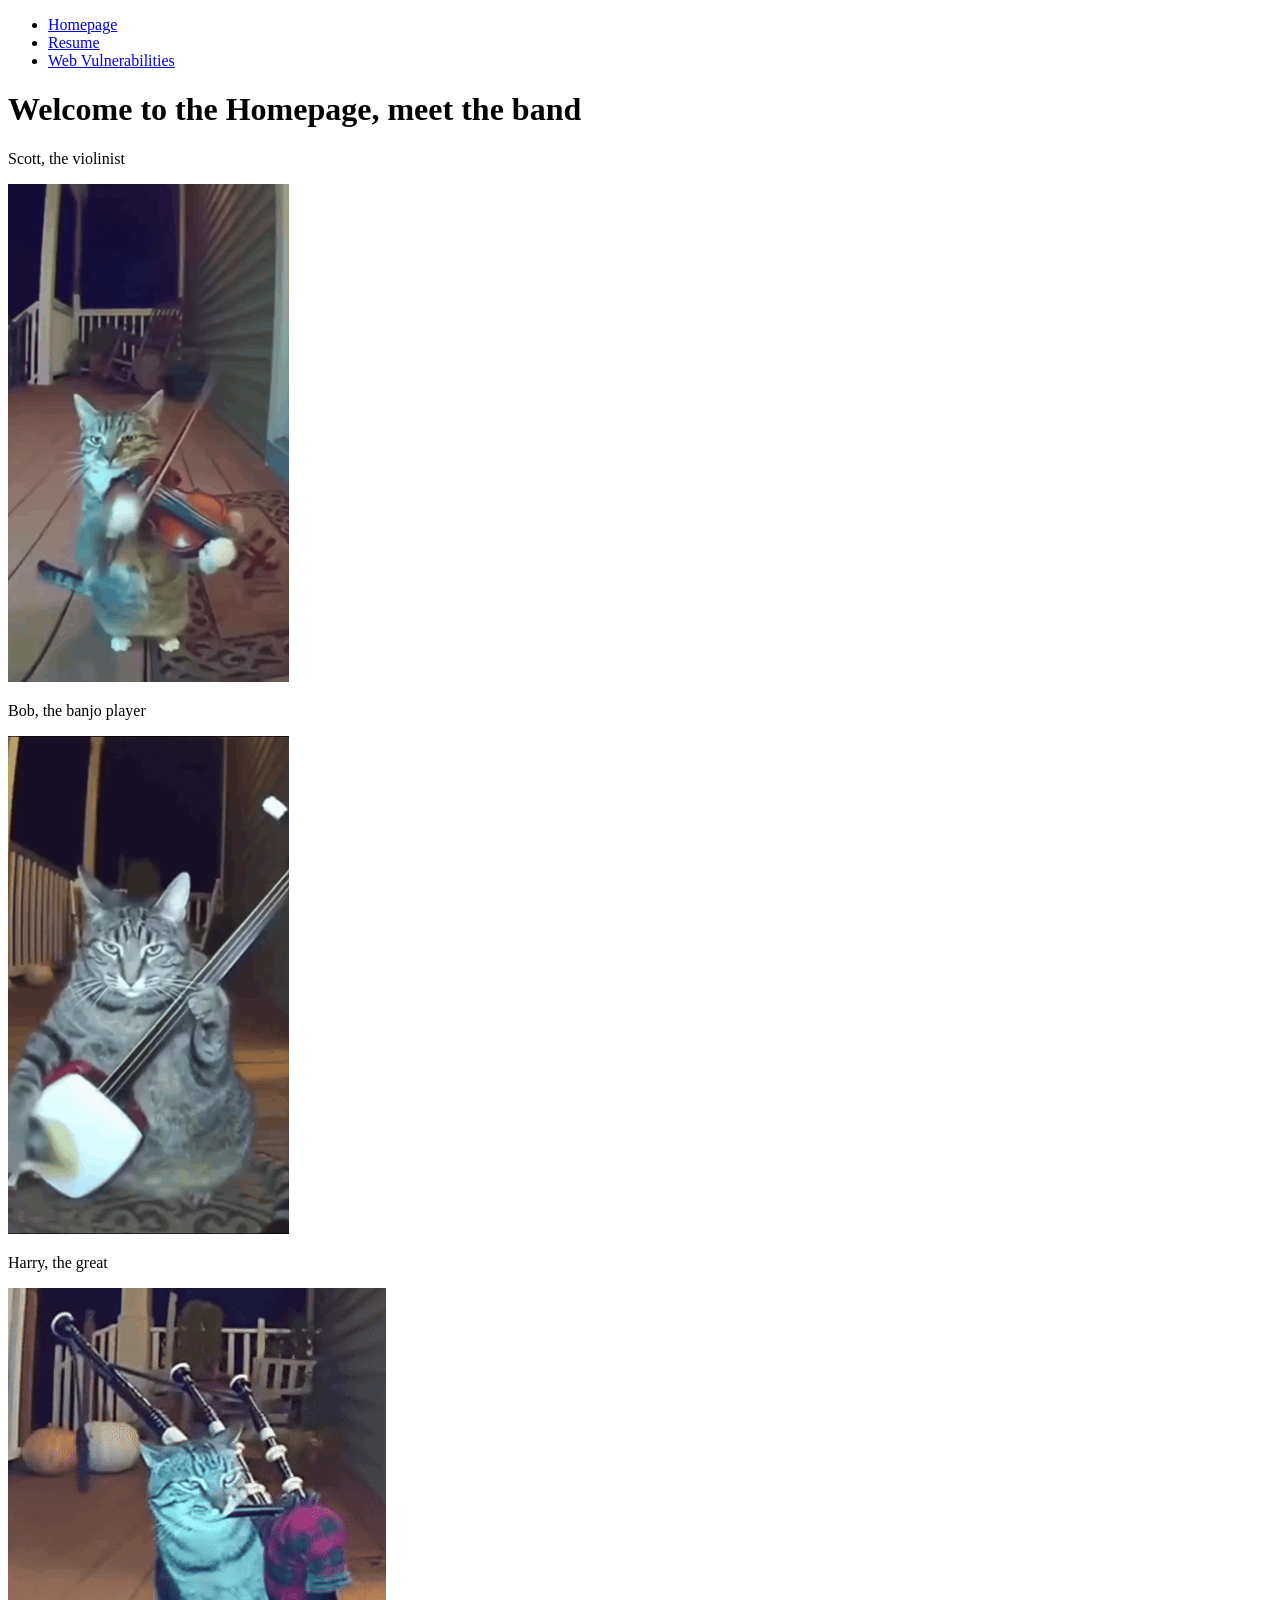
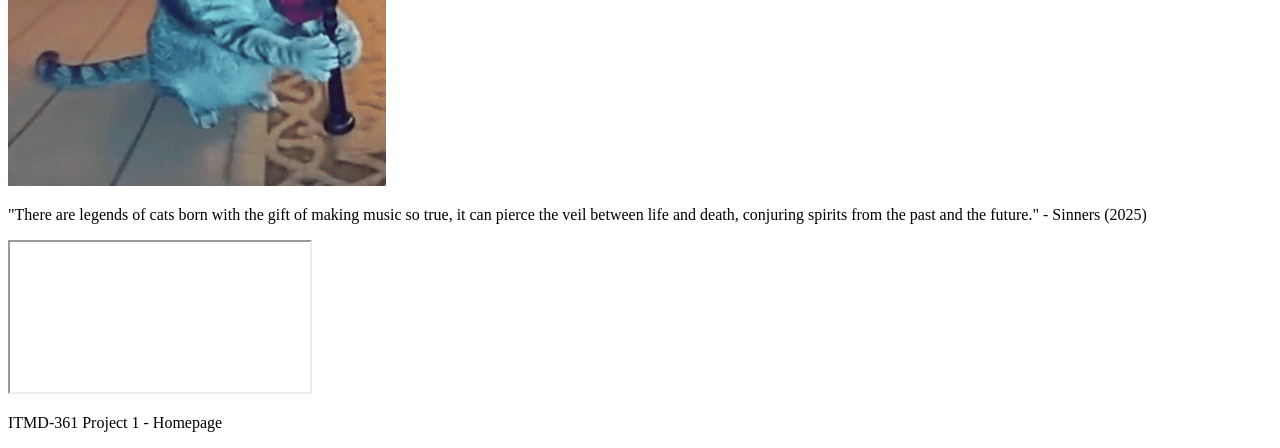
==== index.html @ d130f086 "Push Project 1" ====
<!DOCTYPE html>
<html lang="en">
  <head>
    <meta charset="utf-8">
    <title>ITMD-361 Project 1</title>
  </head>
  <body>
    <header>
      <nav id="main-nav">
        <ul>
          <li><a href="index.html">Homepage</a></li>
          <li><a href="page2.html">Resume</a></li>
          <li><a href="page3.html">Web Vulnerabilities</a></li>
        </ul>
      </nav>
    </header>
    <main id="main-content">
      <h1>Welcome to the Homepage, meet the band</h1>
      <div id="cats">
        <p>Scott, the violinist</p>
        <img src="images/scott.gif" alt="Scott, playing the violin">
        <p>Bob, the banjo player</p>
        <img src="images/bob.gif" alt="Bob, playing the banjo">
        <p>Harry, the great</p>
        <img src="images/harry.gif" alt="Harry, playing ... whatever the hell that is">
      </div>
      <div id="sinners-reference">
        <p>"There are legends of cats born with the gift of making music so true, it can pierce the veil between life and death, conjuring spirits from the past and the future." - Sinners (2025)</p>
        <!-- Removed height= / width= from iframe on purpose to not trigger validator warning, will fix it with CSS later -->
        <iframe src="https://www.youtube.com/embed/7joulECTx_U?si=2hX0LiyuzED6S-p0" title="YouTube video player" allow="accelerometer; autoplay; clipboard-write; encrypted-media; gyroscope; picture-in-picture; web-share" referrerpolicy="strict-origin-when-cross-origin" allowfullscreen></iframe>
      </div>
    </main>
    <footer>
      <p>ITMD-361 Project 1 - Homepage</p> <!-- Will style it with CSS, it will look cool trust -->
    </footer>
  </body>
</html>
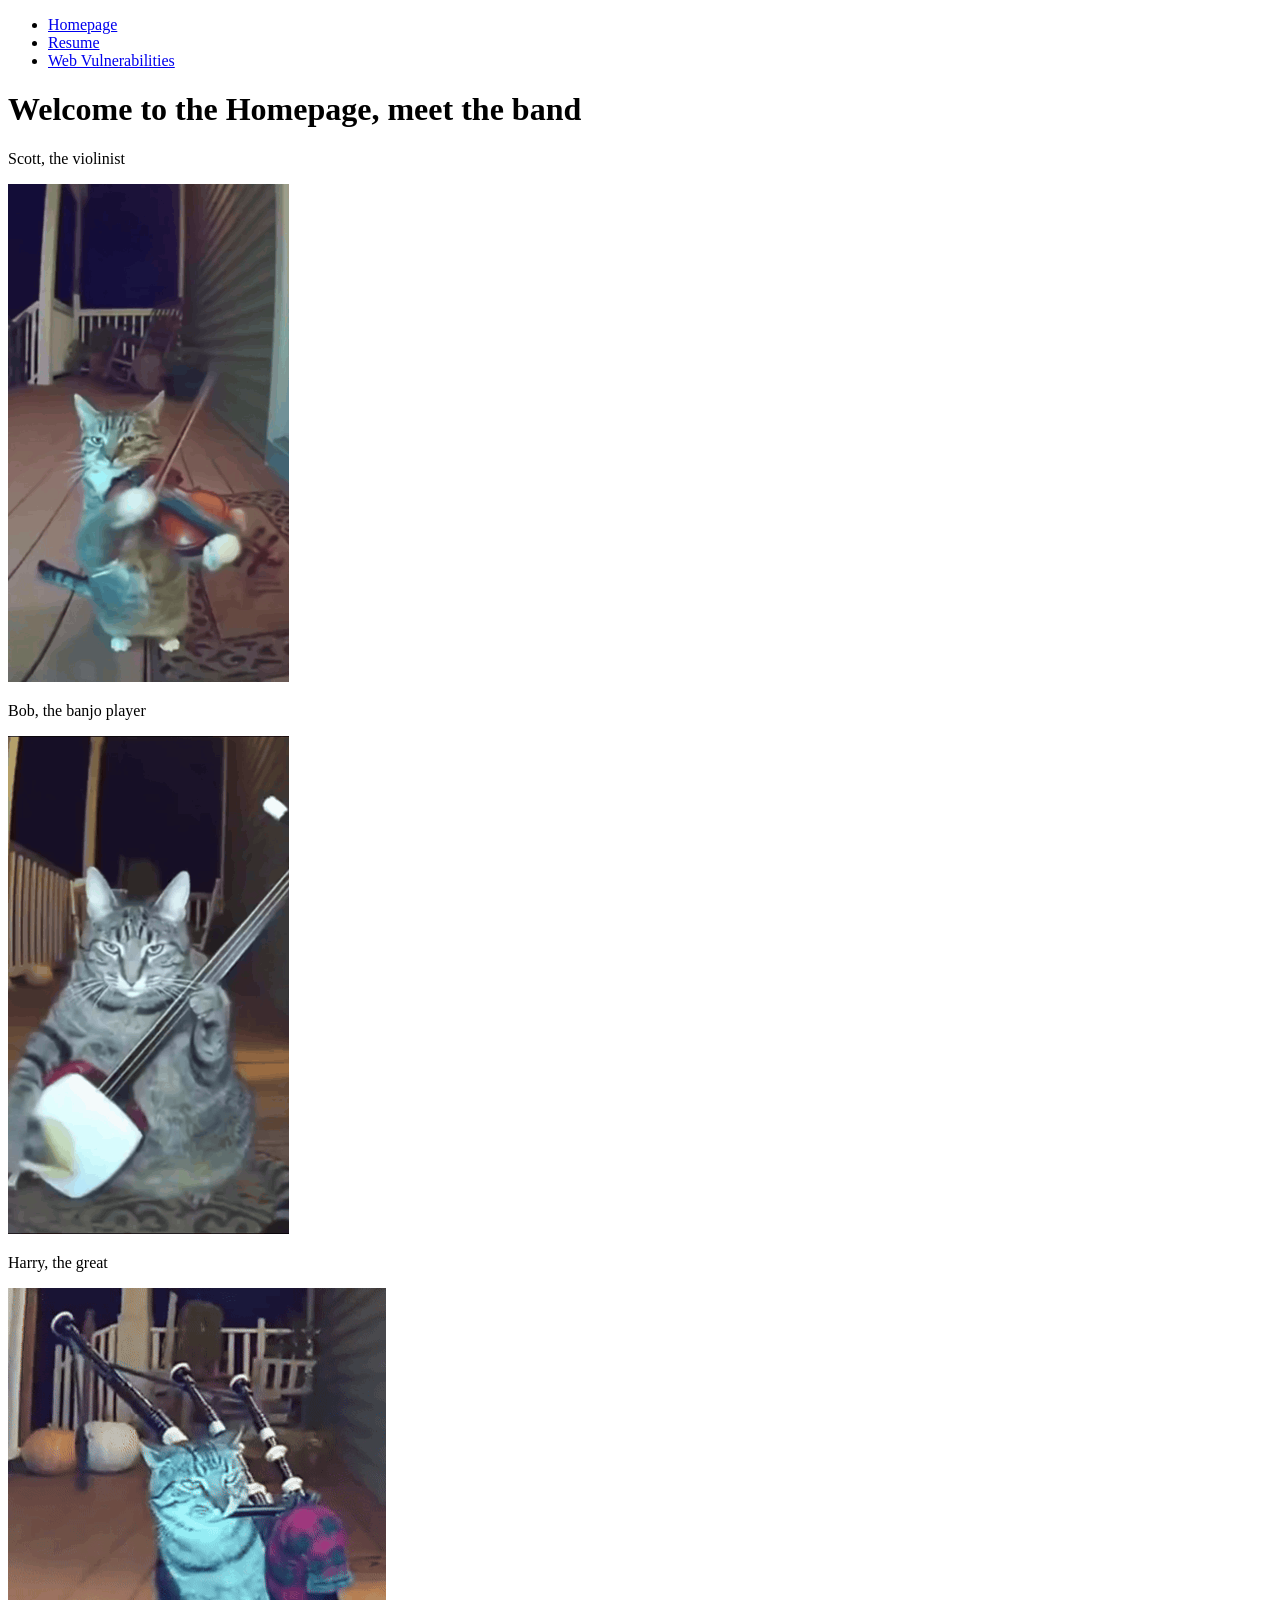
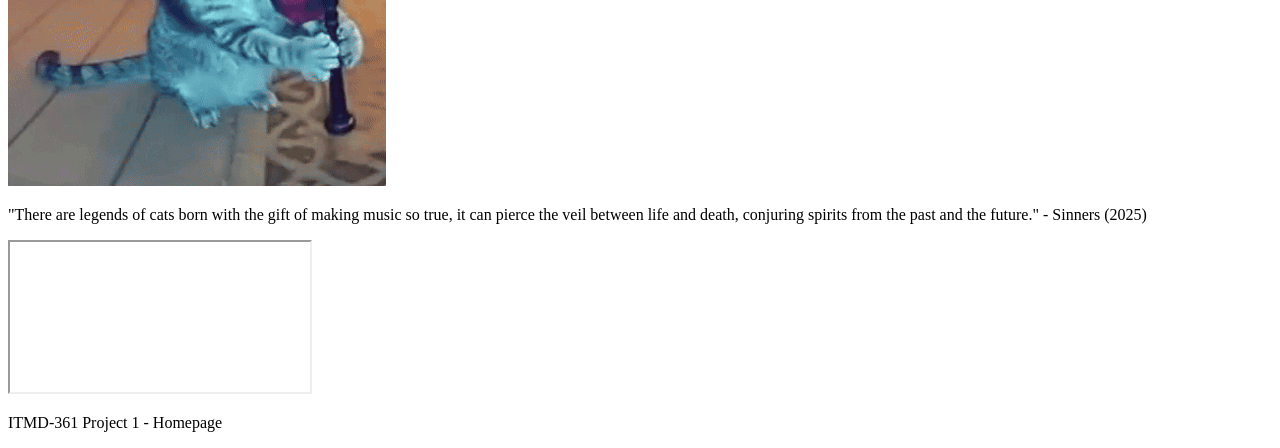
==== commit 19a6de07: "Commit Initial CSS Normalize + Font Test" ====
--- a/index.html
+++ b/index.html
@@ -2,6 +2,9 @@
 <html lang="en">
   <head>
     <meta charset="utf-8">
+    <link rel="preconnect" href="https://fonts.googleapis.com">
+    <link rel="preconnect" href="https://fonts.gstatic.com" crossorigin>
+    <link href="https://fonts.googleapis.com/css2?family=New+Rocker&display=swap" rel="stylesheet">
     <title>ITMD-361 Project 1</title>
   </head>
   <body>
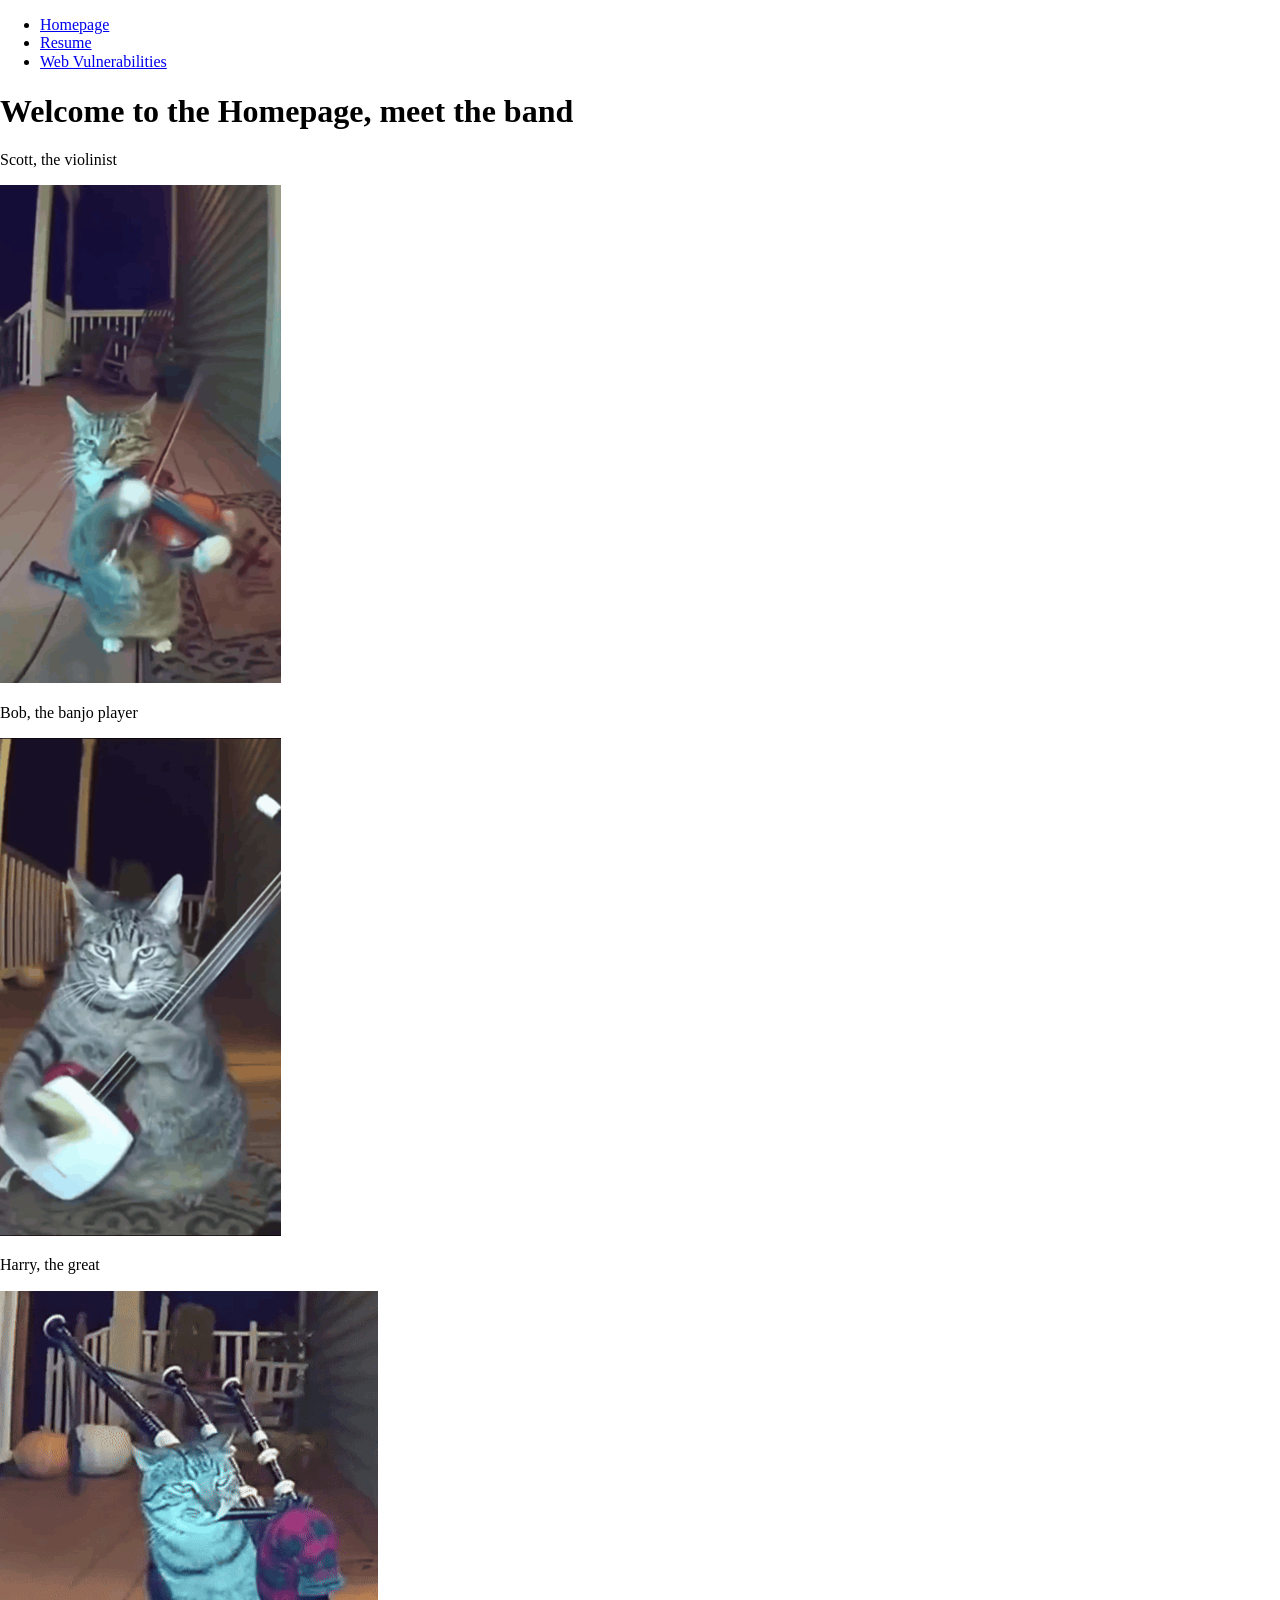
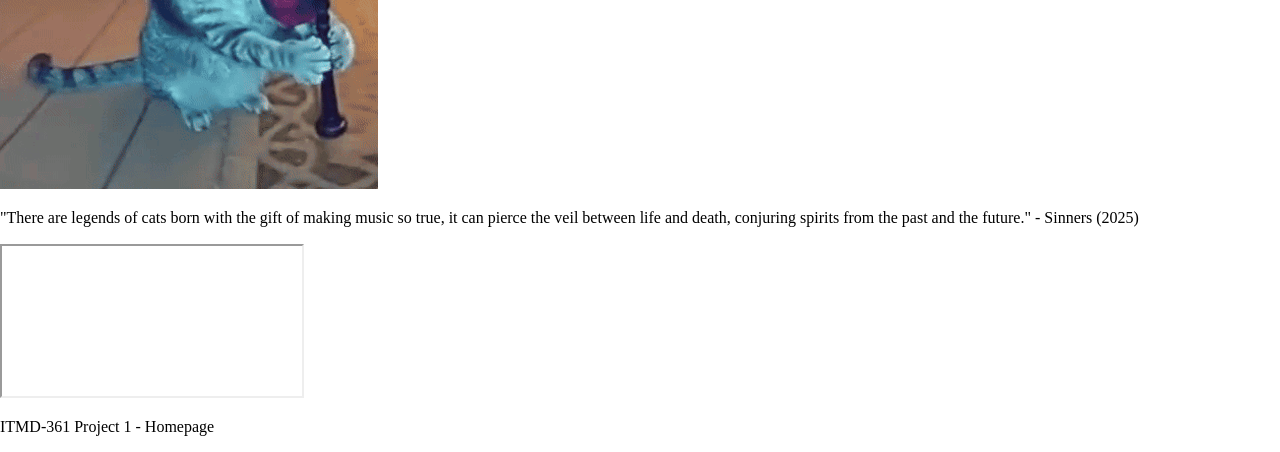
==== commit 472e788f: "Update CSS" ====
--- a/index.html
+++ b/index.html
@@ -5,6 +5,8 @@
     <link rel="preconnect" href="https://fonts.googleapis.com">
     <link rel="preconnect" href="https://fonts.gstatic.com" crossorigin>
     <link href="https://fonts.googleapis.com/css2?family=New+Rocker&display=swap" rel="stylesheet">
+    <link rel="stylesheet" type="text/css" href="css/normalize.css">
+    <link rel="stylesheet" type="text/css" href="css/styles.css">
     <title>ITMD-361 Project 1</title>
   </head>
   <body>
--- a/css/styles.css
+++ b/css/styles.css
@@ -0,0 +1,5 @@
+.sinners-reference {
+  font-family: "New Rocker", system-ui;
+  font-weight: 400;
+  font-style: normal;
+}
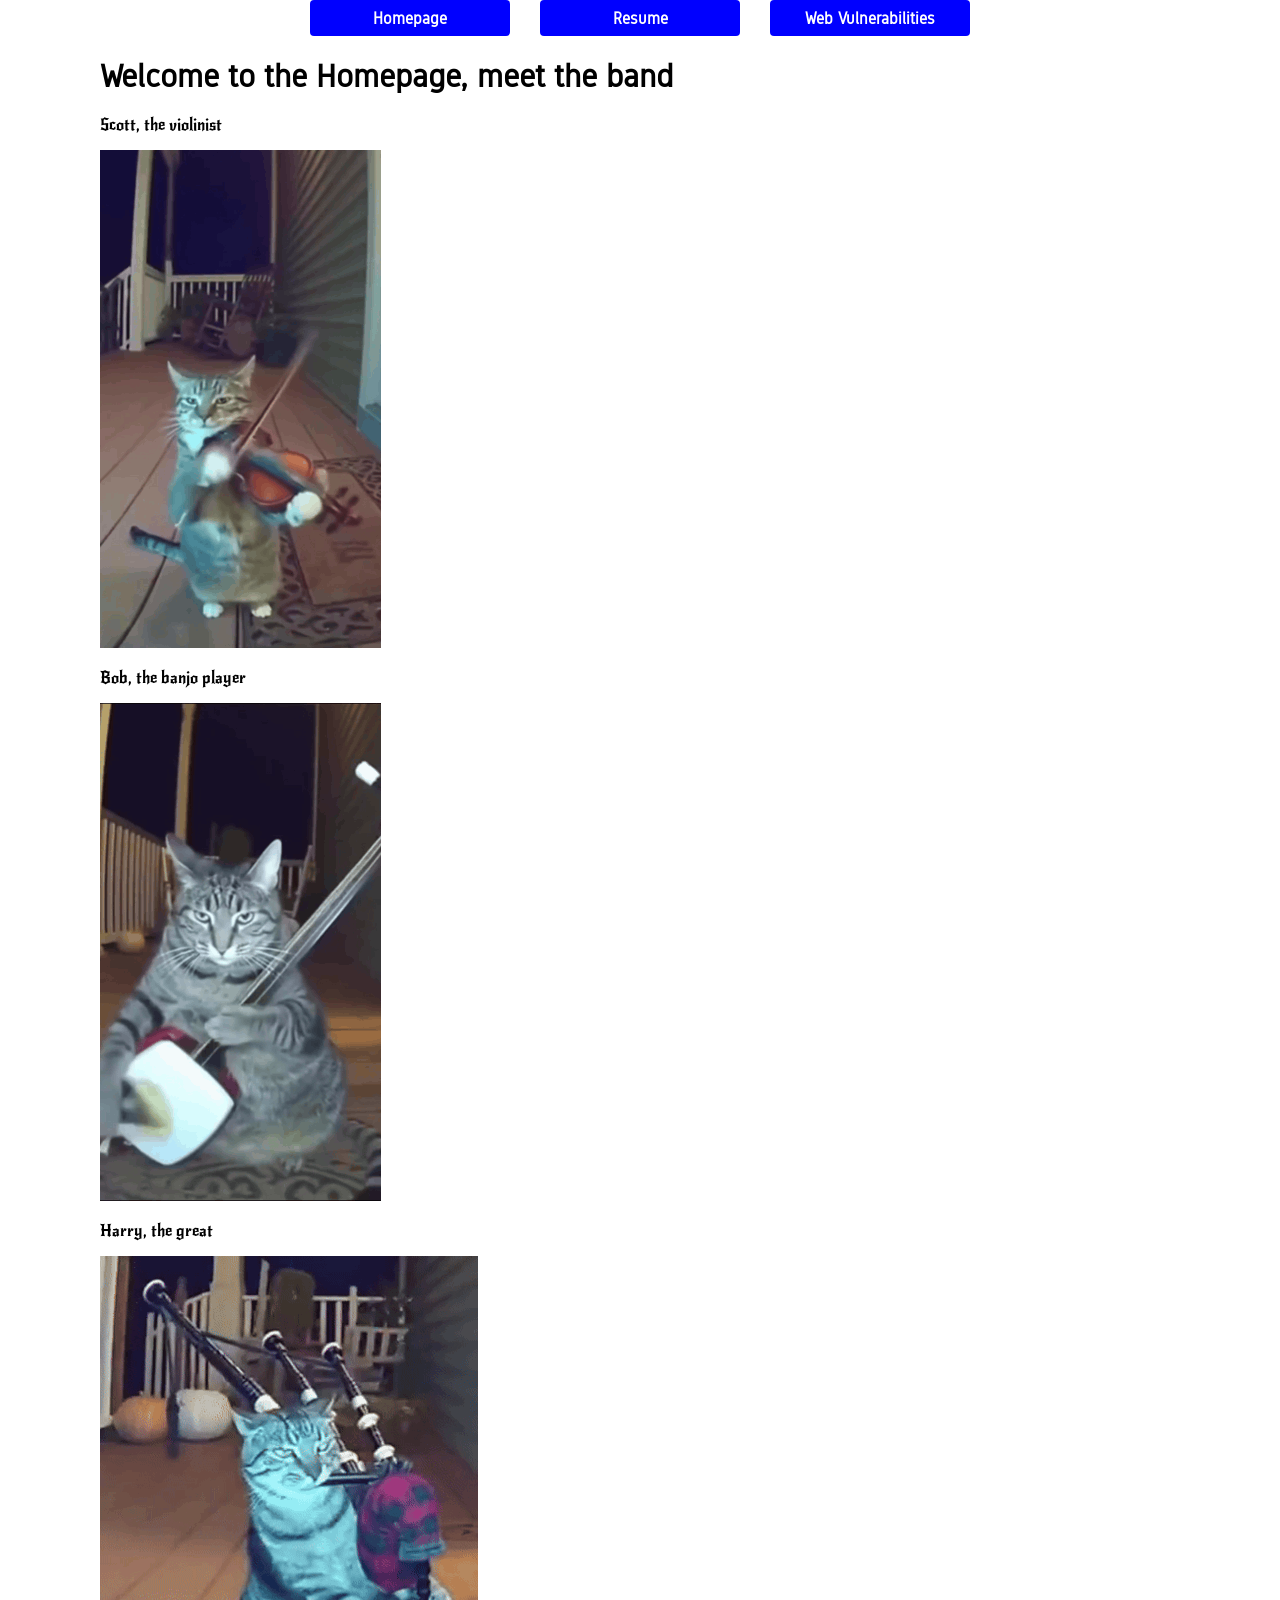
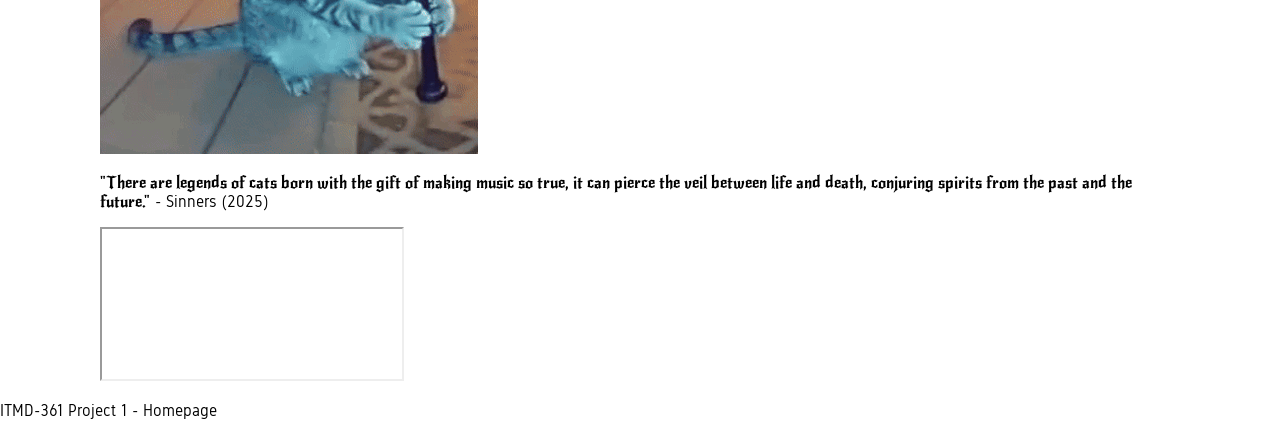
==== commit 5782c68a: "Update Layout" ====
--- a/index.html
+++ b/index.html
@@ -4,24 +4,26 @@
     <meta charset="utf-8">
     <link rel="preconnect" href="https://fonts.googleapis.com">
     <link rel="preconnect" href="https://fonts.gstatic.com" crossorigin>
-    <link href="https://fonts.googleapis.com/css2?family=New+Rocker&display=swap" rel="stylesheet">
+    <link href="https://fonts.googleapis.com/css2?family=Gidole&family=New+Rocker&display=swap" rel="stylesheet">
     <link rel="stylesheet" type="text/css" href="css/normalize.css">
     <link rel="stylesheet" type="text/css" href="css/styles.css">
     <title>ITMD-361 Project 1</title>
   </head>
-  <body>
+  <body class="gidole-regular">
     <header>
       <nav id="main-nav">
+      <div class="nav-container">
         <ul>
           <li><a href="index.html">Homepage</a></li>
           <li><a href="page2.html">Resume</a></li>
           <li><a href="page3.html">Web Vulnerabilities</a></li>
         </ul>
+      </div>
       </nav>
     </header>
     <main id="main-content">
       <h1>Welcome to the Homepage, meet the band</h1>
-      <div id="cats">
+      <div id="cats" class="new-rocker-regular">
         <p>Scott, the violinist</p>
         <img src="images/scott.gif" alt="Scott, playing the violin">
         <p>Bob, the banjo player</p>
@@ -29,8 +31,8 @@
         <p>Harry, the great</p>
         <img src="images/harry.gif" alt="Harry, playing ... whatever the hell that is">
       </div>
-      <div id="sinners-reference">
-        <p>"There are legends of cats born with the gift of making music so true, it can pierce the veil between life and death, conjuring spirits from the past and the future." - Sinners (2025)</p>
+      <div>
+        <p><span class="new-rocker-regular">"There are legends of cats born with the gift of making music so true, it can pierce the veil between life and death, conjuring spirits from the past and the future."</span> - Sinners (2025)</p>
         <!-- Removed height= / width= from iframe on purpose to not trigger validator warning, will fix it with CSS later -->
         <iframe src="https://www.youtube.com/embed/7joulECTx_U?si=2hX0LiyuzED6S-p0" title="YouTube video player" allow="accelerometer; autoplay; clipboard-write; encrypted-media; gyroscope; picture-in-picture; web-share" referrerpolicy="strict-origin-when-cross-origin" allowfullscreen></iframe>
       </div>
--- a/css/styles.css
+++ b/css/styles.css
@@ -1,5 +1,50 @@
-.sinners-reference {
+.gidole-regular {
+  font-family: "Gidole", sans-serif;
+  font-weight: 400;
+  font-style: normal;
+}
+
+.new-rocker-regular {
   font-family: "New Rocker", system-ui;
   font-weight: 400;
   font-style: normal;
-}+}
+
+.nav-container {
+  width: 690px;
+  margin: 0 auto;
+  overflow: hidden;
+}
+
+#main-content {
+  width: 1080px;
+  margin: 0 auto;
+  ovserflow: hidden;
+}
+
+nav#main-nav ul {
+  list-style-type: none;
+  padding: 0;
+  margin: 0 auto;
+  display: inline-block;
+  vertical-align: top;
+}
+
+nav#main-nav ul li {
+  float: left;
+  margin: 0 15px;
+}
+
+nav#main-nav ul li a {
+  display: block;
+  background-color: blue;
+  color: #fff;
+  font-weight: bold;
+  text-decoration: none;
+  text-align: center;
+  width: 200px;
+  padding: 10px 0px 8px 0px;
+  border-radius: 4px;
+}
+
+
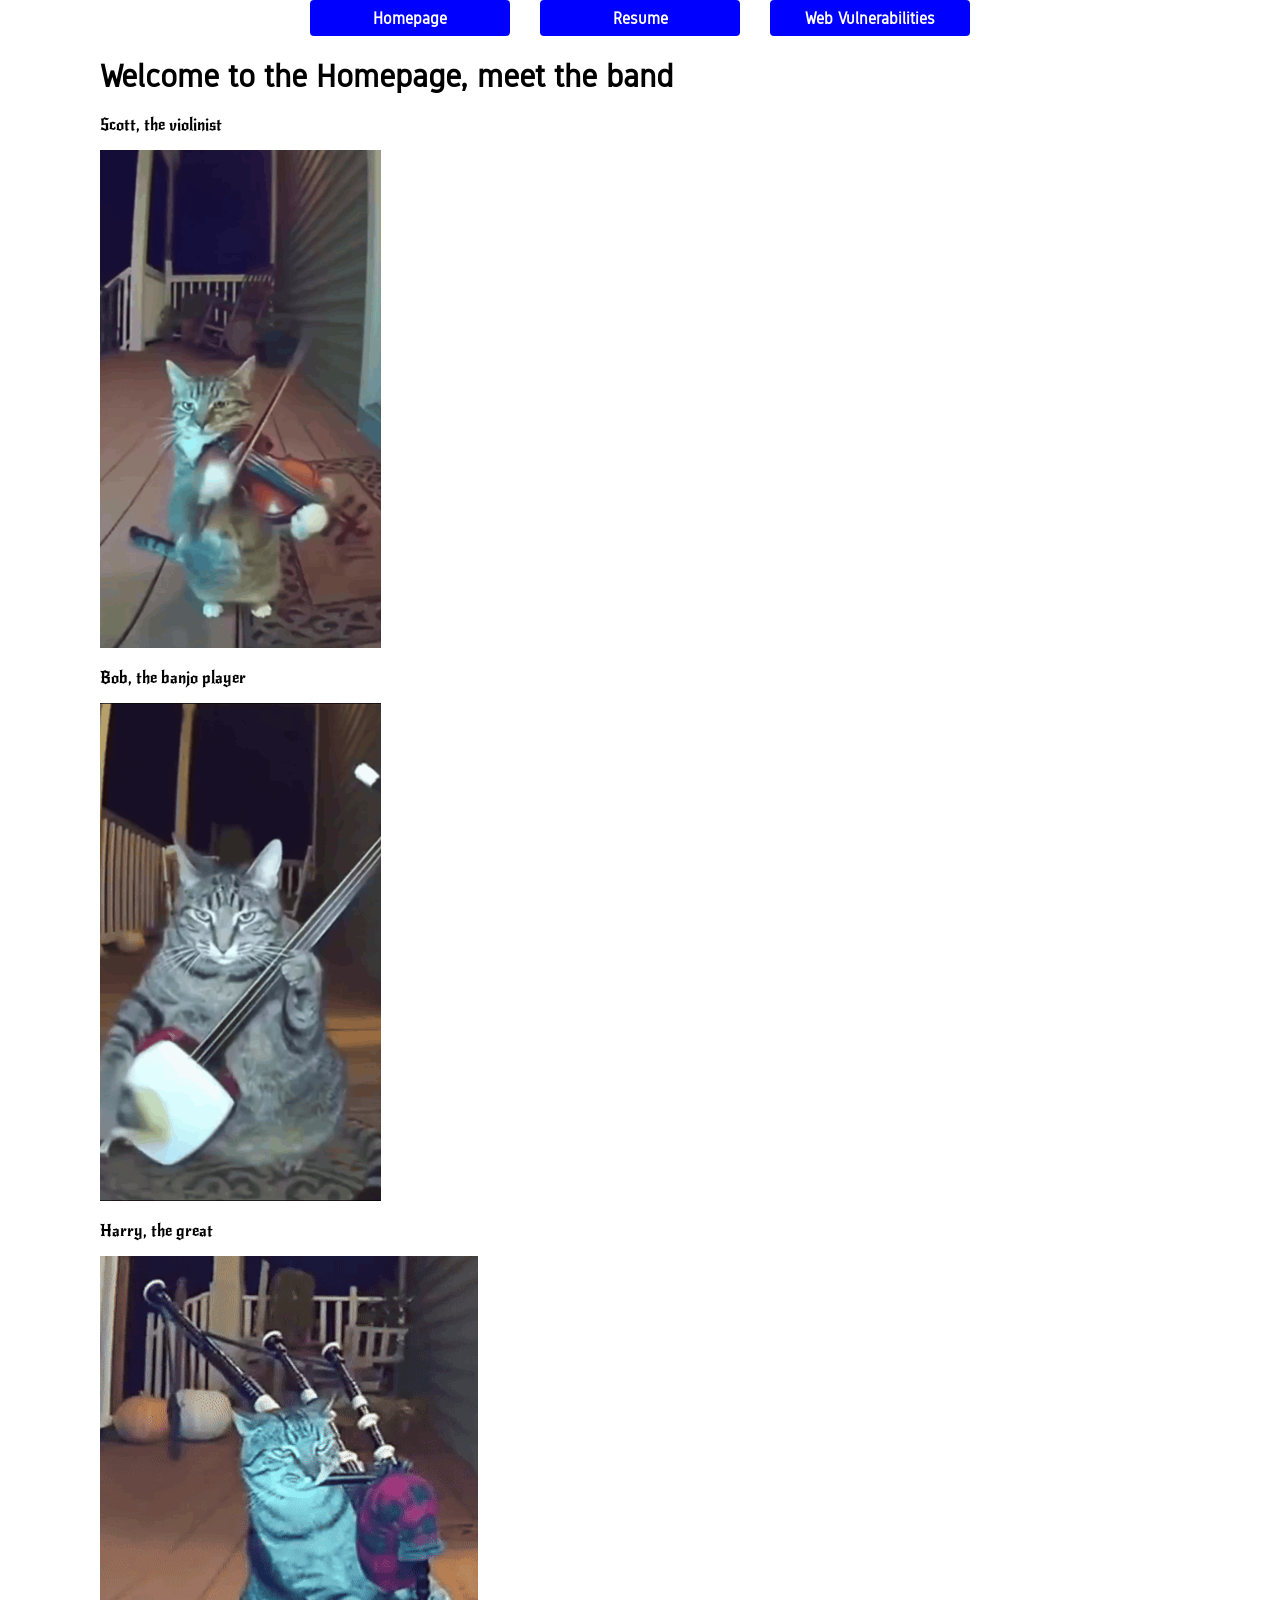
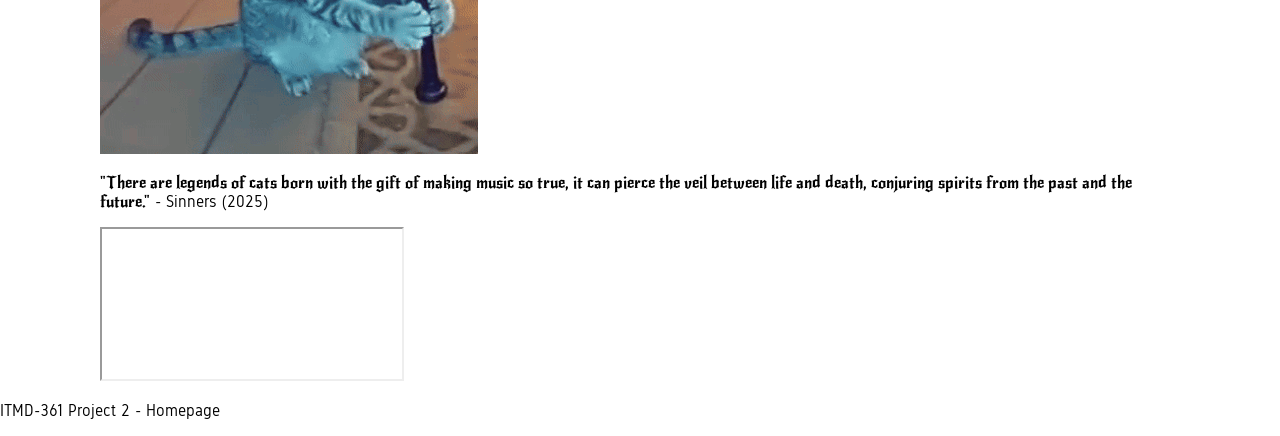
==== commit 39e7221a: "Semantic Update" ====
--- a/index.html
+++ b/index.html
@@ -7,7 +7,7 @@
     <link href="https://fonts.googleapis.com/css2?family=Gidole&family=New+Rocker&display=swap" rel="stylesheet">
     <link rel="stylesheet" type="text/css" href="css/normalize.css">
     <link rel="stylesheet" type="text/css" href="css/styles.css">
-    <title>ITMD-361 Project 1</title>
+    <title>ITMD-361 Project 2</title>
   </head>
   <body class="gidole-regular">
     <header>
@@ -38,7 +38,7 @@
       </div>
     </main>
     <footer>
-      <p>ITMD-361 Project 1 - Homepage</p> <!-- Will style it with CSS, it will look cool trust -->
+      <p>ITMD-361 Project 2 - Homepage</p> <!-- Will style it with CSS, it will look cool trust -->
     </footer>
   </body>
 </html>
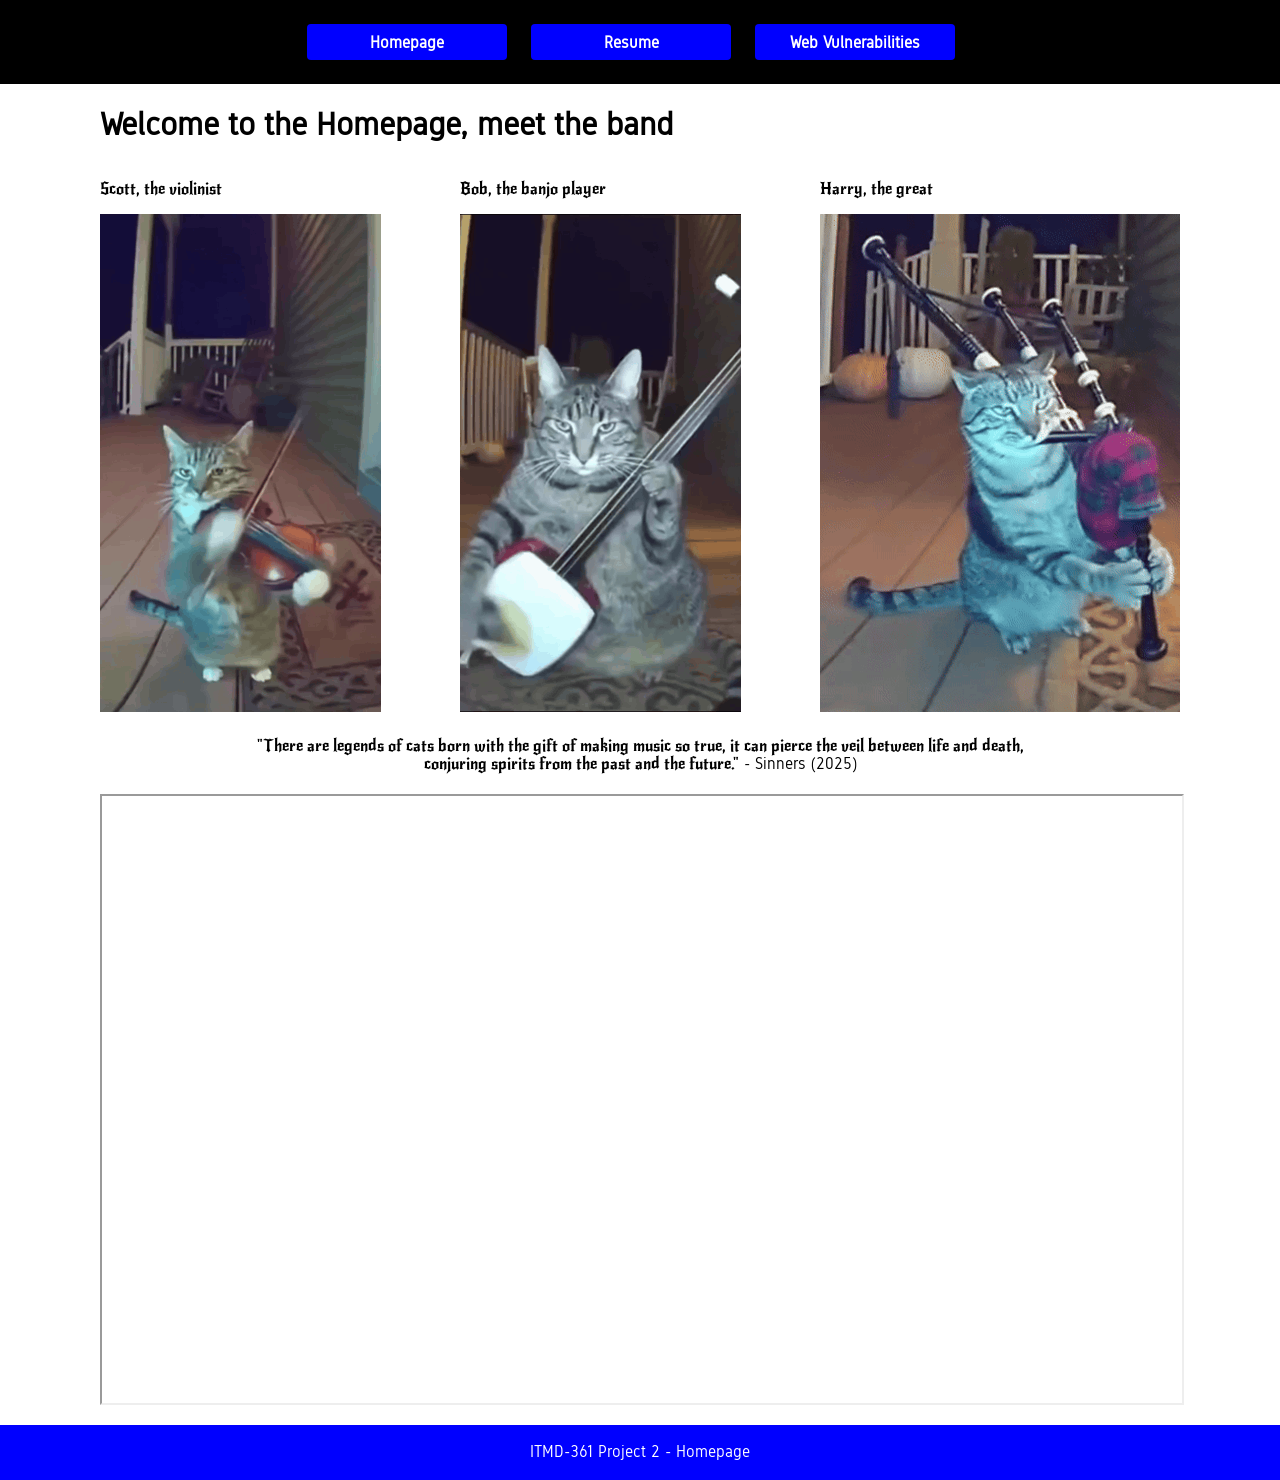
==== commit 1ec92e4f: "Final Touches Final touches for initial homepage idea" ====
--- a/index.html
+++ b/index.html
@@ -9,36 +9,43 @@
     <link rel="stylesheet" type="text/css" href="css/styles.css">
     <title>ITMD-361 Project 2</title>
   </head>
-  <body class="gidole-regular">
+  <body>
     <header>
-      <nav id="main-nav">
-      <div class="nav-container">
-        <ul>
-          <li><a href="index.html">Homepage</a></li>
-          <li><a href="page2.html">Resume</a></li>
-          <li><a href="page3.html">Web Vulnerabilities</a></li>
-        </ul>
-      </div>
+      <nav id="main-nav" class="gidole-regular">
+        <div class="container">
+          <ul>
+            <li><a href="index.html">Homepage</a></li>
+            <li><a href="page2.html">Resume</a></li>
+            <li><a href="page3.html">Web Vulnerabilities</a></li>
+          </ul>
+        </div>
       </nav>
     </header>
-    <main id="main-content">
+    <main class="gidole-regular">
       <h1>Welcome to the Homepage, meet the band</h1>
       <div id="cats" class="new-rocker-regular">
-        <p>Scott, the violinist</p>
-        <img src="images/scott.gif" alt="Scott, playing the violin">
-        <p>Bob, the banjo player</p>
-        <img src="images/bob.gif" alt="Bob, playing the banjo">
-        <p>Harry, the great</p>
-        <img src="images/harry.gif" alt="Harry, playing ... whatever the hell that is">
+        <div class="container">
+          <p>Scott, the violinist</p>
+          <img src="images/scott.gif" alt="Scott, playing the violin">
+        </div>
+        <div class="container">
+          <p>Bob, the banjo player</p>
+          <img src="images/bob.gif" alt="Bob, playing the banjo">
+        </div>
+        <div class="container">
+          <p>Harry, the great</p>
+          <img src="images/harry.gif" alt="Harry, playing ... whatever the hell that is">
+        </div>
       </div>
-      <div>
+      <div id="sinners-reference" class="container">
         <p><span class="new-rocker-regular">"There are legends of cats born with the gift of making music so true, it can pierce the veil between life and death, conjuring spirits from the past and the future."</span> - Sinners (2025)</p>
-        <!-- Removed height= / width= from iframe on purpose to not trigger validator warning, will fix it with CSS later -->
-        <iframe src="https://www.youtube.com/embed/7joulECTx_U?si=2hX0LiyuzED6S-p0" title="YouTube video player" allow="accelerometer; autoplay; clipboard-write; encrypted-media; gyroscope; picture-in-picture; web-share" referrerpolicy="strict-origin-when-cross-origin" allowfullscreen></iframe>
+        <iframe class="youtube" src="https://www.youtube.com/embed/7joulECTx_U?si=2hX0LiyuzED6S-p0" title="YouTube video player" allow="accelerometer; autoplay; clipboard-write; encrypted-media; gyroscope; picture-in-picture; web-share" referrerpolicy="strict-origin-when-cross-origin" allowfullscreen></iframe>
       </div>
     </main>
-    <footer>
-      <p>ITMD-361 Project 2 - Homepage</p> <!-- Will style it with CSS, it will look cool trust -->
+    <footer class="gidole-regular">
+      <div class="container">
+        <p>ITMD-361 Project 2 - Homepage</p>
+      </div>
     </footer>
   </body>
 </html>
--- a/css/styles.css
+++ b/css/styles.css
@@ -10,29 +10,49 @@
   font-style: normal;
 }
 
-.nav-container {
-  width: 690px;
+body {
+  background-image: url("../images/sinners.jpg");
+}
+
+main {
+  background-color: white;
+  padding: 0 100px;
+  width: 1080px;
   margin: 0 auto;
   overflow: hidden;
 }
 
-#main-content {
+footer {
+  display: block;
+  background-color: blue;
+  color: #fff;
+  text-align: center;
   width: 1080px;
   margin: 0 auto;
-  ovserflow: hidden;
+  padding: 2px 100px;
+}
+
+#main-nav {
+  display: block;
+  background-color: black;
+}
+
+nav#main-nav div.container {
+  width: 690px;
+  margin: 0 auto;
 }
 
 nav#main-nav ul {
   list-style-type: none;
   padding: 0;
-  margin: 0 auto;
+  margin: 24px 0px;
   display: inline-block;
   vertical-align: top;
 }
 
 nav#main-nav ul li {
   float: left;
-  margin: 0 15px;
+  margin: 0px 12px;
 }
 
 nav#main-nav ul li a {
@@ -47,4 +67,40 @@
   border-radius: 4px;
 }
 
+main div#cats {
+  display: block;
+  width: 1080px;
+  overflow: hidden;
+}
 
+main div#cats div.container {
+  display: block;
+  float: left;
+  width: 360px;
+  height: auto;
+  overflow: hidden;
+}
+
+
+main div#sinners-reference {
+  display: block;
+  width: 100%;
+  margin: 0 auto;
+}
+
+main div#sinners-reference p {
+  display: block;
+  width: 75%;
+  padding: 20px;
+  margin: 0 auto;
+  text-align: center;
+  vertical-align: center;
+}
+
+main div#sinners-reference iframe.youtube {
+  display: block;
+  width: 100%;
+  margin: 0px auto 20px auto;
+  aspect-ratio: 16 / 9;
+  height: auto;
+}
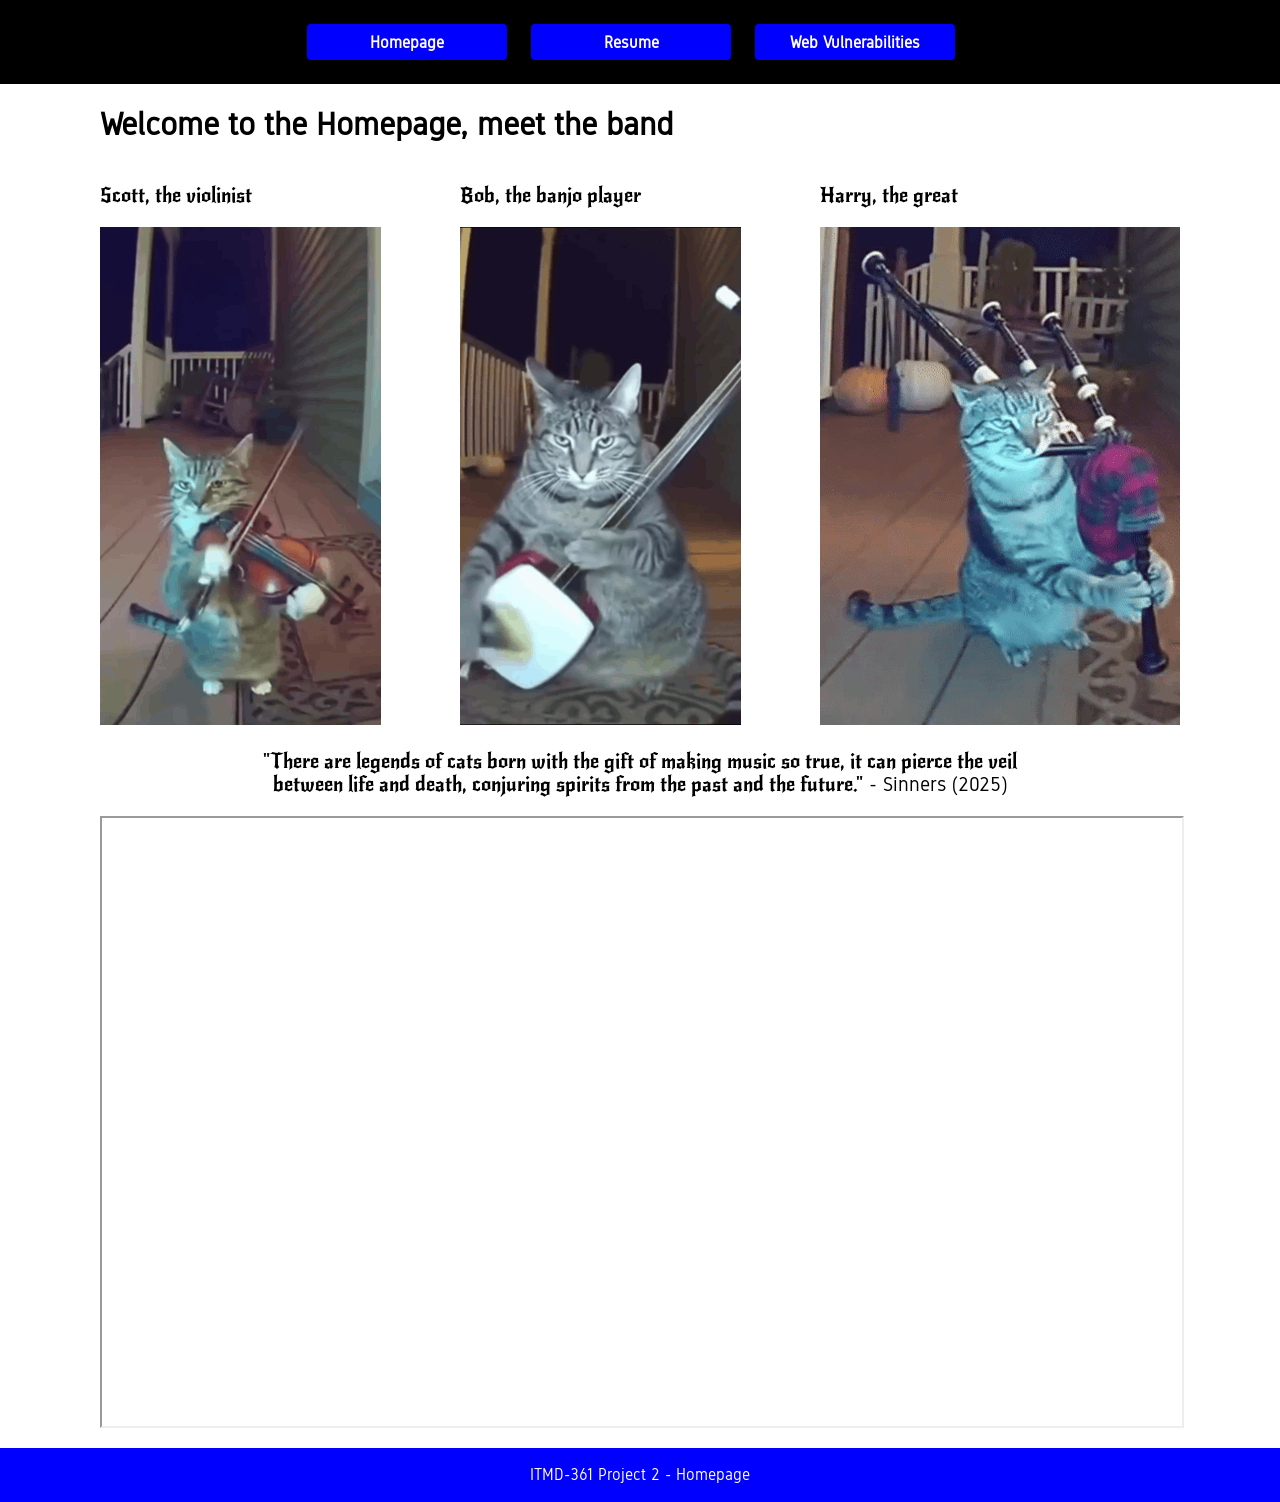
==== commit 6225ddca: "Final Touches Final touches for first turn-in" ====
--- a/index.html
+++ b/index.html
@@ -9,7 +9,7 @@
     <link rel="stylesheet" type="text/css" href="css/styles.css">
     <title>ITMD-361 Project 2</title>
   </head>
-  <body>
+  <body class="homepage">
     <header>
       <nav id="main-nav" class="gidole-regular">
         <div class="container">
--- a/css/styles.css
+++ b/css/styles.css
@@ -10,9 +10,70 @@
   font-style: normal;
 }
 
-body {
+.education-box p {
+  margin: 10px;
+}
+.comment {
+  color: rgb(0 0 0 / 0.5);
+  font-size: 0.875rem;
+}
+
+.institution {
+  color: blue;
+  font-weight: bold;
+  font-size: 1.125rem;
+  margin: 0px 0px 0px 0px;
+}
+
+.certificate-box {
+  display: block;
+  height: 100px;
+}
+
+.cert-image {
+  height: 90px;
+  width: 90px;
+  float: left;
+  margin: 0px 20px 0px 0px;
+
+}
+
+/*
+  Had to use some help from ai for the following image structure.
+  Would love to know how to implement it in a better way.
+  Looks nice in ultrawide monitors.
+*/
+body.homepage {
+  background: #fff;
+}
+
+body.homepage::before,
+body.homepage::after {
+  content: "";
+  position: fixed;
+  top: 0;
+  bottom: 0;
+  width: calc((100% - 1080px) / 2);
+
   background-image: url("../images/sinners.jpg");
+  background-repeat: repeat-x;
+  background-size: auto 100%;
+
+  z-index: -1;
 }
+
+body.homepage::before {
+  left: 0;
+  background-position: right top;
+}
+
+body.homepage::after {
+  right: 0;
+  background-position: left top;
+}
+/*
+  Ends here.
+*/
 
 main {
   background-color: white;
@@ -40,6 +101,7 @@
 nav#main-nav div.container {
   width: 690px;
   margin: 0 auto;
+  overflow: hidden;
 }
 
 nav#main-nav ul {
@@ -68,6 +130,7 @@
 }
 
 main div#cats {
+  font-size: 1.25rem;
   display: block;
   width: 1080px;
   overflow: hidden;
@@ -94,6 +157,7 @@
   padding: 20px;
   margin: 0 auto;
   text-align: center;
+  font-size: 1.25rem;
   vertical-align: center;
 }
 
